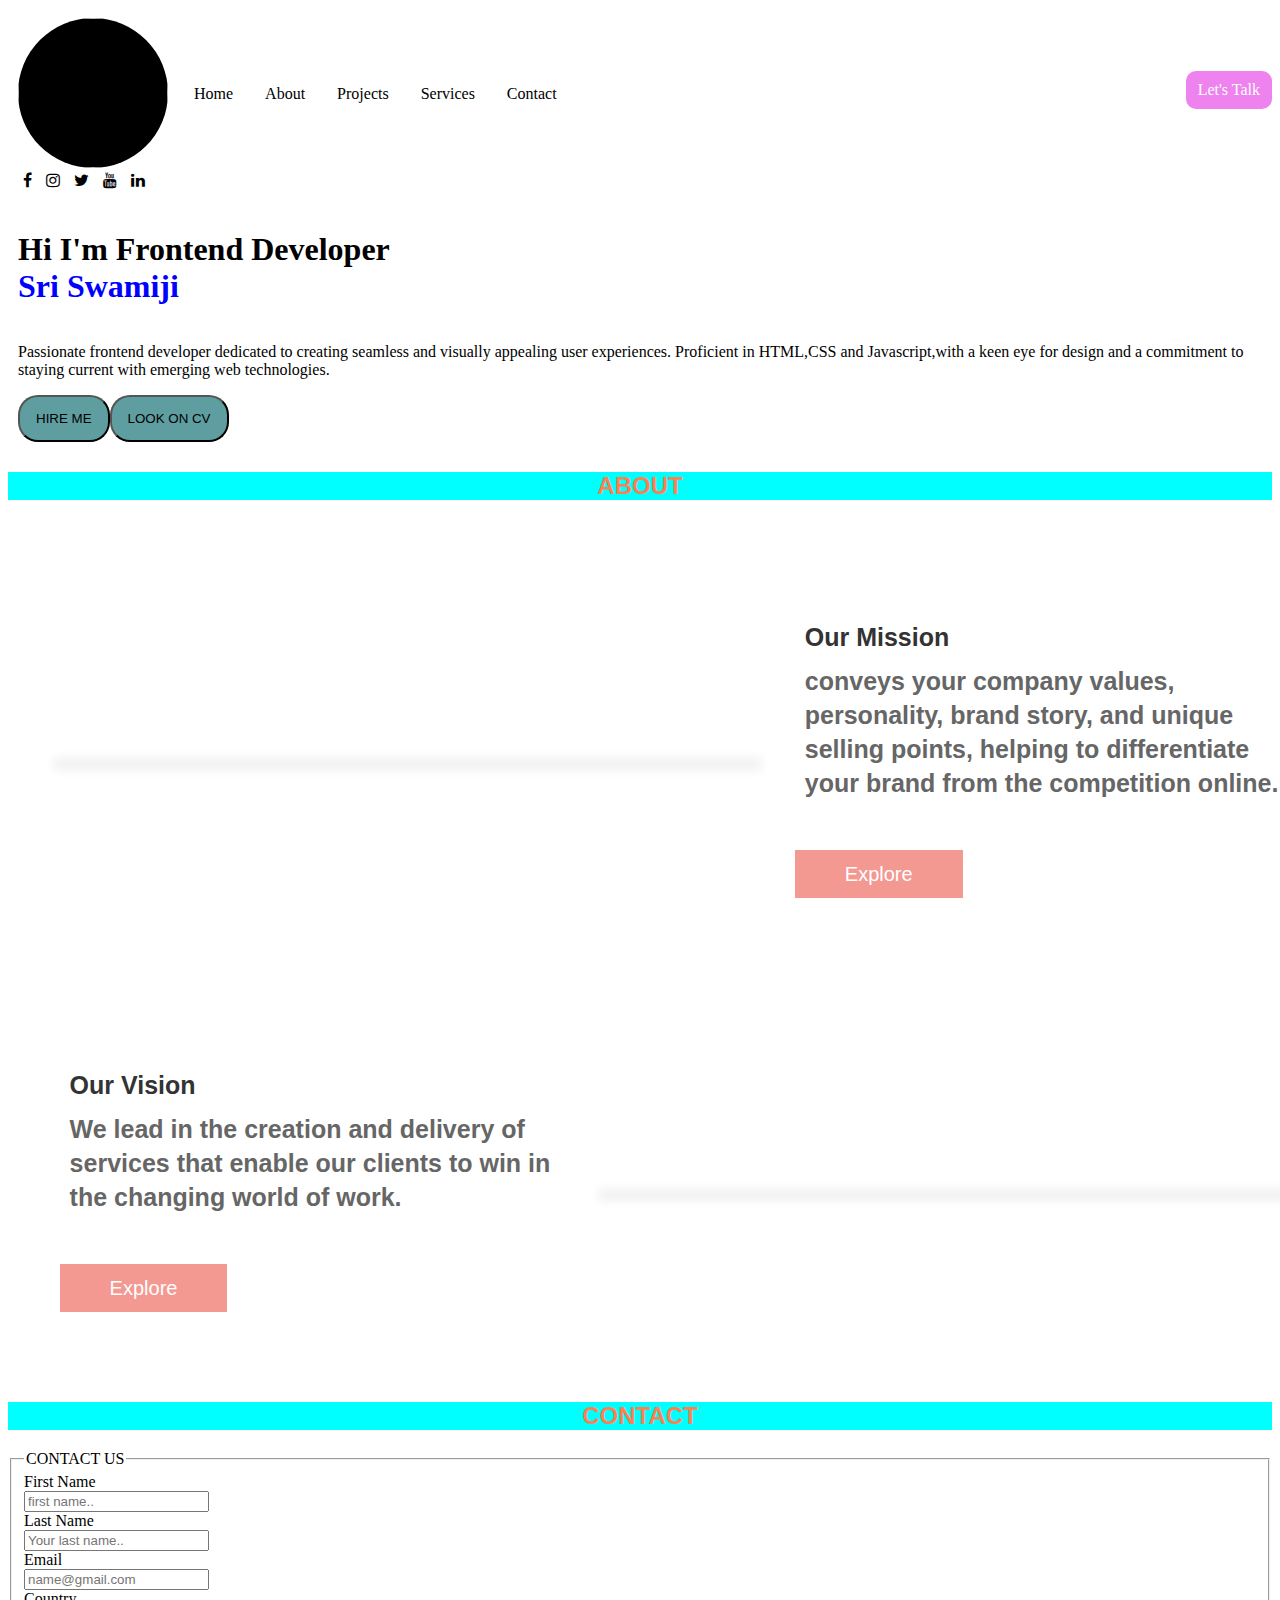
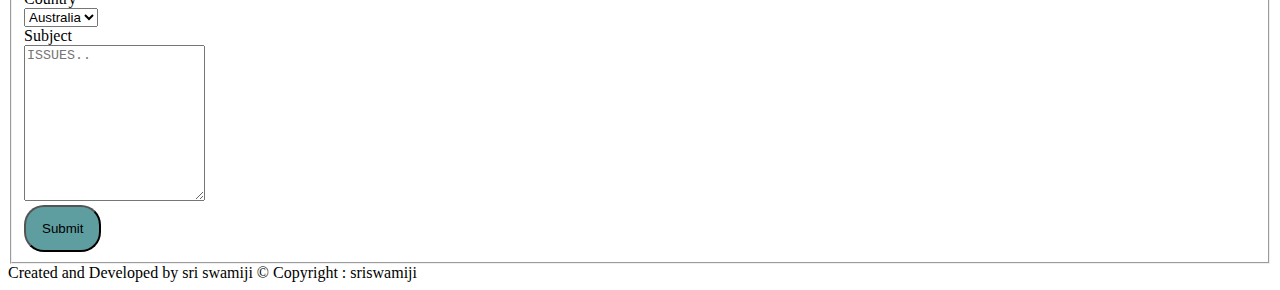
==== Portfolio/index.html @ 25c6581e "Add files via upload" ====
<!DOCTYPE html>
<html lang="en">
  <meta name="viewport" content="width=device-width, initial-scale=1.0" charset="utf-8">
  <title> PORTFOLIO</title>
  <script type="text/javascript" src="index.js"></script>
  <link rel="stylesheet" href="index.css">
  <link rel="stylesheet" href="https://cdnjs.cloudflare.com/ajax/libs/font-awesome/4.7.0/css/font-awesome.min.css">
  <head> 
  </head>
  <aside id="left">
    <img src="" alt=""  id="profile">
    <div id="social">
      <a href="#"> <i class="fa fa-facebook" id="fb"></i></a>
      <a href="#"> <i class="fa fa-instagram" id="in"></i></a>
      <a href="#"> </a> <i class="fa fa-twitter" id="tw"></i></a>
      <a href="#">  <i class="fa fa-youtube" id="yu"></i></a>
      <a href="#"><i class="fa fa-linkedin"   id="ln"></i></a>
    </div>
  </aside>
          <nav>
            <a href="#">Home</a>
            <a href="#about">About</a>
            <a href="moviesapp">Projects</a>
             <a href="services"> Services</a>
            <a href="#contact">Contact</a>
            <a href="chat" id="id1"> Let's Talk</a>
          </nav> 
  <body>
    <div id="home">
    
     <h1> Hi I'm Frontend Developer <br/>
      <span>Sri Swamiji</span>
      <br/>
    </h1>
      <p>
       Passionate frontend developer dedicated to creating seamless
       and visually appealing user experiences. Proficient in HTML,CSS 
       and Javascript,with a keen eye for design and a commitment to 
       staying current with emerging web technologies.
      </p>
    
     <button id="b1">HIRE ME</button> 
    <button id ="b2"> LOOK ON CV</button>
    </div>
 <div id ="about">
  <h2 id="ab">ABOUT</h2>
  <div class="responsive-container-block bigContainer">
    <div class="responsive-container-block Container">
      <img class="mainImg" src="https://workik-widget-assets.s3.amazonaws.com/widget-assets/images/eaboutus1.svg" alt="">
      <div class="allText aboveText">
        <p class="text-blk headingText">
          Our Mission
        </p>
        <p class="text-blk subHeadingText">
          conveys your company values, personality, brand story, and unique selling points, helping to differentiate your brand from the competition online.
        </p>
        <p class="text-blk description">

        </p>
        <button class="explore">
          Explore
        </button>
      </div>
    </div>
    <div class="responsive-container-block Container bottomContainer">
      <img class="mainImg" src="https://workik-widget-assets.s3.amazonaws.com/widget-assets/images/xpraup2.svg" alt>
      <div class="allText bottomText">
        <p class="text-blk headingText">
          Our Vision
        </p>
        <p class="text-blk subHeadingText">We lead in the creation and delivery of services that enable our clients to win in the changing world of work.
        </p>
        <p class="text-blk description">
         </p>
        <button class="explore">
          Explore
        </button>
      </div>
    </div>
  </div>
 </div>

<body>
 <div  id="contact">
<div class="container">
  <h2 id="ab">CONTACT</h2>
  <fieldset id="contact">
      <legend>CONTACT US</legend>
<form action="action_page.php">
  <label for="fname">First Name</label><br>
  <input type="text" id="fname" name="firstname" placeholder="first name..">
  <br>
  <label for="lname">Last Name</label><br>
  <input type="text" id="lname" name="lastname" placeholder="Your last name..">
  <br>
  <label for="mail">Email</label><br>
  <input type="mailid" id="email" name="mail" placeholder="name@gmail.com">
  <br>
  <label for="country">Country</label><br>
  <select id="country" name="country">
    <option value="australia">Australia</option>
    <option value="india">india</option>
    <option value="london">london</option>
    <option value="canada">Canada</option>
    <option value="usa">USA</option>
  </select>
   <br>
  <label for="subject">Subject</label><br>
  <textarea id="subject" name="subject" placeholder="ISSUES.." style="height:150px"></textarea><br>

  <input type="submit" value="Submit" onclick()="" id="b1">

</form>
</fieldset>
</div>
</div>
</body>

<footer>
  Created and Developed by sri swamiji &copy; Copyright : sriswamiji
</footer>
    </html>
---- Portfolio/index.css ----
@import url('https://fonts.googleapis.com/css2?family=Pacifico&display=swap');
   
#left {
    float: left;
    width: 150px;
    height:auto;
    margin: 0;
    padding: 10px;
    border-radius: 20px;
    align-items: center;
}
#social i{
    padding:0px 5px;
    color:black;
    justify-content: center;
    }
#social i:hover{
    background-color: blue;
    color:red;
    border-radius: 20px;
    }
        
#profile{
    width:150px;
    height: 150px;
    border-radius: 50%;
    background-color:black;
    background-position: center;
}
nav {
    overflow: hidden;
    padding: 5% 0% 0% 0%;
    }

nav a{
    float:left;
   
    color: black;
    text-align: center;
    text-decoration: none;
    padding: 14px 16px;
}
nav a:hover{
background-color:violet;
color:white;
border-radius: 10px;
float: center;
display: block;
text-align: center;
text-decoration: none;
padding: 14px 16px;
}
#id1{
    float:right;
    padding: 10px 12px;
    color:white;
    background-color:violet;
    border-radius: 10px;

}
#id1:hover{
    font-size: 10px;
}
#b1 {
    overflow: hidden;
    padding: 5% 0% 0% 0%;
    color: darkpink;
    text-align: center;
    float: center;
    text-align: center;
    text-decoration: none;
    padding: 14px 16px;
    background-color: cadetblue;
    border-radius: 20px;
    
    }
    #b2 {
        overflow: hidden;
        padding: 5% 0% 0% 0%;
        color: darkpink;
        text-align: center;
        float: center;
        text-align: center;
        text-decoration: none;
        padding: 14px 16px;
        background-color: cadetblue;
        border-radius: 20px;
        }
#b1:hover{
    background-color:violet;
    color:white;
    border-radius: 10px;
    float: center;
    
    text-align: center;
    text-decoration: none;
    padding: 14px 16px;
    }
    #b2:hover{
        background-color:violet;
        color:white;
        border-radius: 10px;
        float: center;
       
        text-align: center;
        text-decoration: none;
        padding: 14px 16px;
        }
#home{
    min-height: 75px;
    height: fit-content;
    width: 100%;
    padding-top: 10px;
    padding-right: 10px;
    padding-bottom: 10px;
    padding-left: 10px;
    display: flex;
    flex-wrap: wrap;
    margin-top: 0px;
    margin-right: auto;
    margin-bottom: 0px;
    margin-left: auto;
    justify-content: flex-start;
}

h1 span{
    color:blue;
}
#about {
    font-family: Nunito, sans-serif;
  }
  h2{
    text-align: center;
    color: coral;
    font-family: Arial, Helvetica, sans-serif;
background-color: aqua;
  }
  
  .responsive-container-block {
    min-height: 75px;
    height: fit-content;
    width: 100%;
    padding-top: 10px;
    padding-right: 10px;
    padding-bottom: 10px;
    padding-left: 10px;
    display: flex;
    flex-wrap: wrap;
    margin-top: 0px;
    margin-right: auto;
    margin-bottom: 0px;
    margin-left: auto;
    justify-content: flex-start;
  }
  
  .text-blk {
    margin-top: 0px;
    margin-right: 0px;
    margin-bottom: 0px;
    margin-left: 0px;
    padding-top: 10px;
    padding-right: 10px;
    padding-bottom: 10px;
    padding-left: 10px;
    line-height: 25px;
  }
  
  .responsive-container-block.bigContainer {
    padding-top: 10px;
    padding-right: 30px;
    padding-bottom: 10px;
    padding-left: 30px;
    flex-direction: column;
    align-items: center;
    justify-content: center;
  }
  
  .mainImg {
    color: black;
    width: 55%;
    height: auto;
    box-shadow: rgba(0, 0, 0, 0.05) 0px 5px 10px 7px;
    border-top-left-radius: 10px;
    border-top-right-radius: 10px;
    border-bottom-right-radius: 10px;
    border-bottom-left-radius: 10px;
  }
  
  .text-blk.headingText {
    font-size: 25px;
    font-weight: 700;
    line-height: 34px;
    color: rgb(51, 51, 51);
    padding-top: 0px;
    padding-right: 10px;
    padding-bottom: 0px;
    padding-left: 10px;
    margin-top: 0px;
    margin-right: 0px;
    margin-bottom: 10px;
    margin-left: 0px;
  }
  
  .allText {
    padding-top: 0px;
    padding-right: 0px;
    padding-bottom: 0px;
    padding-left: 0px;
    margin-top: 0px;
    margin-right: 0px;
    margin-bottom: 0px;
    margin-left: 40px;
    width: 40%;
    margin: 0 0 0 0;
  }
  
  .text-blk.subHeadingText {
    color: rgb(102, 102, 102);
    font-size: 25px;
    line-height: 34px;
    font-weight: 700;
    padding-top: 0px;
    padding-right: 10px;
    padding-bottom: 0px;
    padding-left: 10px;
    margin-top: 0px;
    margin-right: 0px;
    margin-bottom: 15px;
    margin-left: 0px;
  }
  
  .text-blk.description {
    font-size: 25px;
    line-height: 34px;
    color: rgb(102, 102, 102);
    margin-top: 0px;
    margin-right: 0px;
    margin-bottom: 50px;
    margin-left: 0px;
    padding-top: 0px;
    padding-right: 10px;
    padding-bottom: 0px;
    padding-left: 10px;
  }
  
  .explore {
    font-size: 20px;
    line-height: 28px;
    color: rgb(255, 255, 255);
    background-color: rgb(244, 152, 146);
    padding-top: 10px;
    padding-right: 50px;
    padding-bottom: 10px;
    padding-left: 50px;
    border-top-width: 0px;
    border-right-width: 0px;
    border-bottom-width: 0px;
    border-left-width: 0px;
    border-top-style: outset;
    border-right-style: outset;
    border-bottom-style: outset;
    border-left-style: outset;
    border-top-color: rgb(244, 152, 146);
    border-right-color: rgb(244, 152, 146);
    border-bottom-color: rgb(244, 152, 146);
    border-left-color: rgb(244, 152, 146);
    border-image-source: initial;
    border-image-slice: initial;
    border-image-width: initial;
    border-image-outset: initial;
    border-image-repeat: initial;
    cursor: pointer;
  }
  
  .explore:hover {
    background-image: initial;
    background-position-x: initial;
    background-position-y: initial;
    background-size: initial;
    background-repeat-x: initial;
    background-repeat-y: initial;
    background-attachment: initial;
    background-origin: initial;
    background-clip: initial;
    background-color: rgb(255, 235, 234);
    color: rgb(244, 152, 146);
  }
  
  .responsive-container-block.Container {
    margin-top: 80px;
    margin-right: auto;
    margin-bottom: 50px;
    margin-left: auto;
    justify-content: center;
    align-items: center;
    max-width: 1320px;
    padding-top: 10px;
    padding-right: 10px;
    padding-bottom: 10px;
    padding-left: 10px;
  }
  
  .responsive-container-block.Container.bottomContainer {
    margin-top: 100px;
    margin-right: 0px;
    margin-bottom: 50px;
    margin-left: 0px;
    flex-direction: row-reverse;
    margin: 100px auto 50px auto;
  }
  
  .allText.aboveText {
    margin: 0 0 0 40px;
  }
  
  .allText.bottomText {
    margin: 0 40px 0 0;
  }
  
  @media (max-width: 1024px) {
    .responsive-container-block.Container {
      max-width: 850px;
    }
  
    .mainImg {
      width: 55%;
      height: auto;
    }
  
    .text-blk.description {
      font-size: 20px;
    }
  
    .allText {
      width: 40%;
      margin-top: 0px;
      margin-right: 0px;
      margin-bottom: 0px;
      margin-left: 20px;
    }
  
    .responsive-container-block.bigContainer {
      padding-top: 10px;
      padding-right: 10px;
      padding-bottom: 10px;
      padding-left: 10px;
    }
  
    .text-blk.subHeadingText {
      font-size: 22px;
    }
  
    .responsive-container-block.Container.bottomContainer {
      margin: 80px auto 50px auto;
    }
  
    .responsive-container-block.Container {
      max-width: 830px;
    }
  
    .allText.aboveText {
      margin: 30px 0 0 40px;
    }
  
    .allText.bottomText {
      margin: 30px 40px 0 0;
    }
  }
  
  @media (max-width: 768px) {
    .mainImg {
      width: 90%;
    }
  
    .allText {
      width: 100%;
      margin-top: 0px;
      margin-right: 0px;
      margin-bottom: 0px;
      margin-left: 0px;
      display: flex;
      flex-direction: column;
      justify-content: center;
      align-items: center;
      padding-top: 0px;
      padding-right: 0px;
      padding-bottom: 0px;
      padding-left: 0px;
    }
  
    .responsive-container-block.Container {
      flex-direction: column;
      height: auto;
    }
  
    .text-blk.headingText {
      text-align: center;
    }
  
    .text-blk.subHeadingText {
      text-align: center;
      font-size: 25px;
    }
  
    .text-blk.description {
      text-align: center;
      font-size: 25px;
    }
  
    .allText {
      margin-top: 40px;
      margin-right: 0px;
      margin-bottom: 0px;
      margin-left: 0px;
    }
  
    .allText.aboveText {
      margin: 40px 0 0 0;
    }
  
    .responsive-container-block.Container {
      margin: 80px auto 50px auto;
    }
  
    .responsive-container-block.Container.bottomContainer {
      margin: 50px auto 50px auto;
    }
  
    .allText.bottomText {
      margin: 40px 0 0 0;
    }
  }
  
  @media (max-width: 500px) {
    .responsive-container-block.Container {
      padding-top: 10px;
      padding-right: 0px;
      padding-bottom: 10px;
      padding-left: 0px;
      width: 100%;
      max-width: 100%;
    }
  
    .mainImg {
      width: 100%;
    }
  
    .responsive-container-block.bigContainer {
      padding-top: 10px;
      padding-right: 25px;
      padding-bottom: 10px;
      padding-left: 25px;
    }
  
    .text-blk.subHeadingText {
      font-size: 25px;
      padding-top: 0px;
      padding-right: 0px;
      padding-bottom: 0px;
      padding-left: 0px;
    }
  
    .text-blk.description {
      font-size: 25px;
      padding-top: 0px;
      padding-right: 0px;
      padding-bottom: 0px;
      padding-left: 0px;
    }
  
    .allText {
      padding-top: 0px;
      padding-right: 0px;
      padding-bottom: 0px;
      padding-left: 0px;
      width: 100%;
    }
  
  #contact {
    background-color: aqua;
  }
  legend{
    color :white;
  }

footer{
    float: center;
    position:relative;
    padding-top: 98%;
    text-align: center;
}
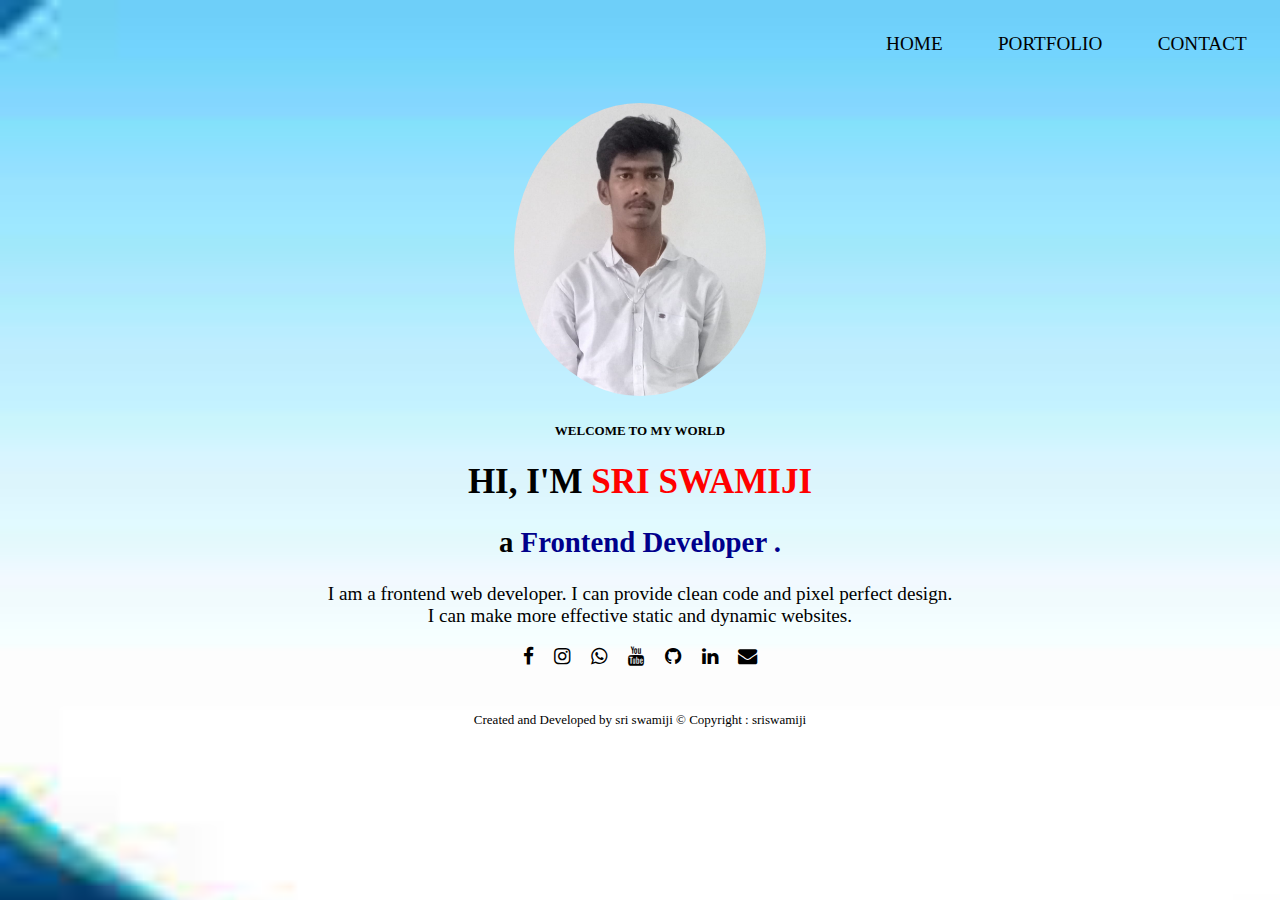
==== commit beaf75ad: "Add files via upload" ====
--- a/Portfolio/index.html
+++ b/Portfolio/index.html
@@ -1,122 +1,114 @@
 <!DOCTYPE html>
 <html lang="en">
   <meta name="viewport" content="width=device-width, initial-scale=1.0" charset="utf-8">
-  <title> PORTFOLIO</title>
-  <script type="text/javascript" src="index.js"></script>
-  <link rel="stylesheet" href="index.css">
+  <title>Mr. swamiji.com</title>
   <link rel="stylesheet" href="https://cdnjs.cloudflare.com/ajax/libs/font-awesome/4.7.0/css/font-awesome.min.css">
-  <head> 
-  </head>
-  <aside id="left">
-    <img src="" alt=""  id="profile">
-    <div id="social">
-      <a href="#"> <i class="fa fa-facebook" id="fb"></i></a>
-      <a href="#"> <i class="fa fa-instagram" id="in"></i></a>
-      <a href="#"> </a> <i class="fa fa-twitter" id="tw"></i></a>
-      <a href="#">  <i class="fa fa-youtube" id="yu"></i></a>
-      <a href="#"><i class="fa fa-linkedin"   id="ln"></i></a>
+  <style>
+    @import url('https://fonts.googleapis.com/css2?family=Pacifico&display=swap');
+    .navbar a{
+    display: inline-flex;
+      text-align: center;
+      text-decoration: none;
+      color: black;
+      font-size: auto;
+      padding: 2%;
+
+    }
+    .navbar a:hover{
+      text-align: center;
+      text-decoration: none;
+      color:white;
+      background-color: black ;
+      border-radius: 5%;
+      padding:2%;
+      font-size: auto;
+    }
+    .left{
+      text-align:right;
+    }
+    body{
+      text-align: center;
+      color: black;
+      font-size: larger;
+      font-family:'san-serif';
+      font-weight: 0%;
+      padding-top: 0%;
+      padding-bottom:0px;
+      background-image: url('[data-uri]');
+      background-repeat:no-repeat;
+      background-size: cover;
+    }
+    body img{
+          height:20%;
+          width:20%;
+          border-radius:60%;
+          border-color: white;
+          padding-top: 0%;
+    }
+    h1{
+      font-size: 35px;
+    }
+    h1 span{
+      color: red;
+    }
+    h5{
+    font-size: small;
+    }
+    span{
+      color:darkblue;
+    }
+    .social a{
+      color:black;
+      padding:8px;
+
+    }
+    footer{
+      font-size: small;
+    }
+  /* .fancy {
+      height:50px;
+      width:50px;
+      border-radius:25% 60% 17% 30% / 45% 29% 13% 50%;
+      background-color:violet;
+}*/
+  </style>
+<head>
+  <aside class="left">
+  <main class="content">
+    <div class="navbar">
+        <a href="#">HOME</a>
+        <a href="sample.html">PORTFOLIO</a>
+        <a href="contactus.html">CONTACT</a>
+
     </div>
+  </main>
   </aside>
-          <nav>
-            <a href="#">Home</a>
-            <a href="#about">About</a>
-            <a href="moviesapp">Projects</a>
-             <a href="services"> Services</a>
-            <a href="#contact">Contact</a>
-            <a href="chat" id="id1"> Let's Talk</a>
-          </nav> 
-  <body>
-    <div id="home">
-    
-     <h1> Hi I'm Frontend Developer <br/>
-      <span>Sri Swamiji</span>
-      <br/>
-    </h1>
-      <p>
-       Passionate frontend developer dedicated to creating seamless
-       and visually appealing user experiences. Proficient in HTML,CSS 
-       and Javascript,with a keen eye for design and a commitment to 
-       staying current with emerging web technologies.
-      </p>
-    
-     <button id="b1">HIRE ME</button> 
-    <button id ="b2"> LOOK ON CV</button>
-    </div>
- <div id ="about">
-  <h2 id="ab">ABOUT</h2>
-  <div class="responsive-container-block bigContainer">
-    <div class="responsive-container-block Container">
-      <img class="mainImg" src="https://workik-widget-assets.s3.amazonaws.com/widget-assets/images/eaboutus1.svg" alt="">
-      <div class="allText aboveText">
-        <p class="text-blk headingText">
-          Our Mission
-        </p>
-        <p class="text-blk subHeadingText">
-          conveys your company values, personality, brand story, and unique selling points, helping to differentiate your brand from the competition online.
-        </p>
-        <p class="text-blk description">
-
-        </p>
-        <button class="explore">
-          Explore
-        </button>
-      </div>
-    </div>
-    <div class="responsive-container-block Container bottomContainer">
-      <img class="mainImg" src="https://workik-widget-assets.s3.amazonaws.com/widget-assets/images/xpraup2.svg" alt>
-      <div class="allText bottomText">
-        <p class="text-blk headingText">
-          Our Vision
-        </p>
-        <p class="text-blk subHeadingText">We lead in the creation and delivery of services that enable our clients to win in the changing world of work.
-        </p>
-        <p class="text-blk description">
-         </p>
-        <button class="explore">
-          Explore
-        </button>
-      </div>
-    </div>
+</head>
+<br>
+ <body>
+  <div class="fancy">
+  
   </div>
- </div>
-
-<body>
- <div  id="contact">
-<div class="container">
-  <h2 id="ab">CONTACT</h2>
-  <fieldset id="contact">
-      <legend>CONTACT US</legend>
-<form action="action_page.php">
-  <label for="fname">First Name</label><br>
-  <input type="text" id="fname" name="firstname" placeholder="first name..">
-  <br>
-  <label for="lname">Last Name</label><br>
-  <input type="text" id="lname" name="lastname" placeholder="Your last name..">
-  <br>
-  <label for="mail">Email</label><br>
-  <input type="mailid" id="email" name="mail" placeholder="name@gmail.com">
-  <br>
-  <label for="country">Country</label><br>
-  <select id="country" name="country">
-    <option value="australia">Australia</option>
-    <option value="india">india</option>
-    <option value="london">london</option>
-    <option value="canada">Canada</option>
-    <option value="usa">USA</option>
-  </select>
-   <br>
-  <label for="subject">Subject</label><br>
-  <textarea id="subject" name="subject" placeholder="ISSUES.." style="height:150px"></textarea><br>
-
-  <input type="submit" value="Submit" onclick()="" id="b1">
-
-</form>
-</fieldset>
+  <main>
+  <img src="naniphoto.jpeg" alt="image">
+  <h5>WELCOME TO MY WORLD</h5>
+  <h1>HI, I'M <span> SRI SWAMIJI</span></h1>
+  <h2>a <span>Frontend Developer .</span></h2>
+  <p> I am a frontend web developer. I can provide clean code and pixel perfect design.<br>
+    I can make more effective static and dynamic websites.
+  </p>
+  <div class="social">
+  <a href="https://www.facebook.com/nani.nellore.927"><i class="fa fa-facebook"></i></a>
+  <a href="https://instagram.com/naninellore?igshid=YzAwZjZTI0Zg=="><i class="fa fa-instagram"></i></a>
+  <a href="https://wa.me/qr/OWCXDA7BO6F7M1"><i class="fa fa-whatsapp"></i></a>
+  <a href="https://youtube.com/@nwebtech11224?si=5Kyp1sbV5DqpamFy"><i class="fa fa-youtube"></i></a>
+  <a href="https://github.com/Naninellore"><i class="fa fa-github"></i></a>
+  <a href="https://www.linkedin.com/in/nellore-sri-swamiji-b17255227"><i class="fa fa-linkedin"></i></a>
+  <a href="sriswamiji.scsvmv@gmail.com"><i class="fa fa-envelope"></i></a>  
 </div>
-</div>
-</body>
-
-<footer>
-  Created and Developed by sri swamiji &copy; Copyright : sriswamiji
-</footer>
-    </html>+</main>
+ </body>
+ <br><br>
+ <footer class="footer">
+  Created and Developed by sri swamiji &copy; Copyright : sriswamiji</footer> 
+</html>